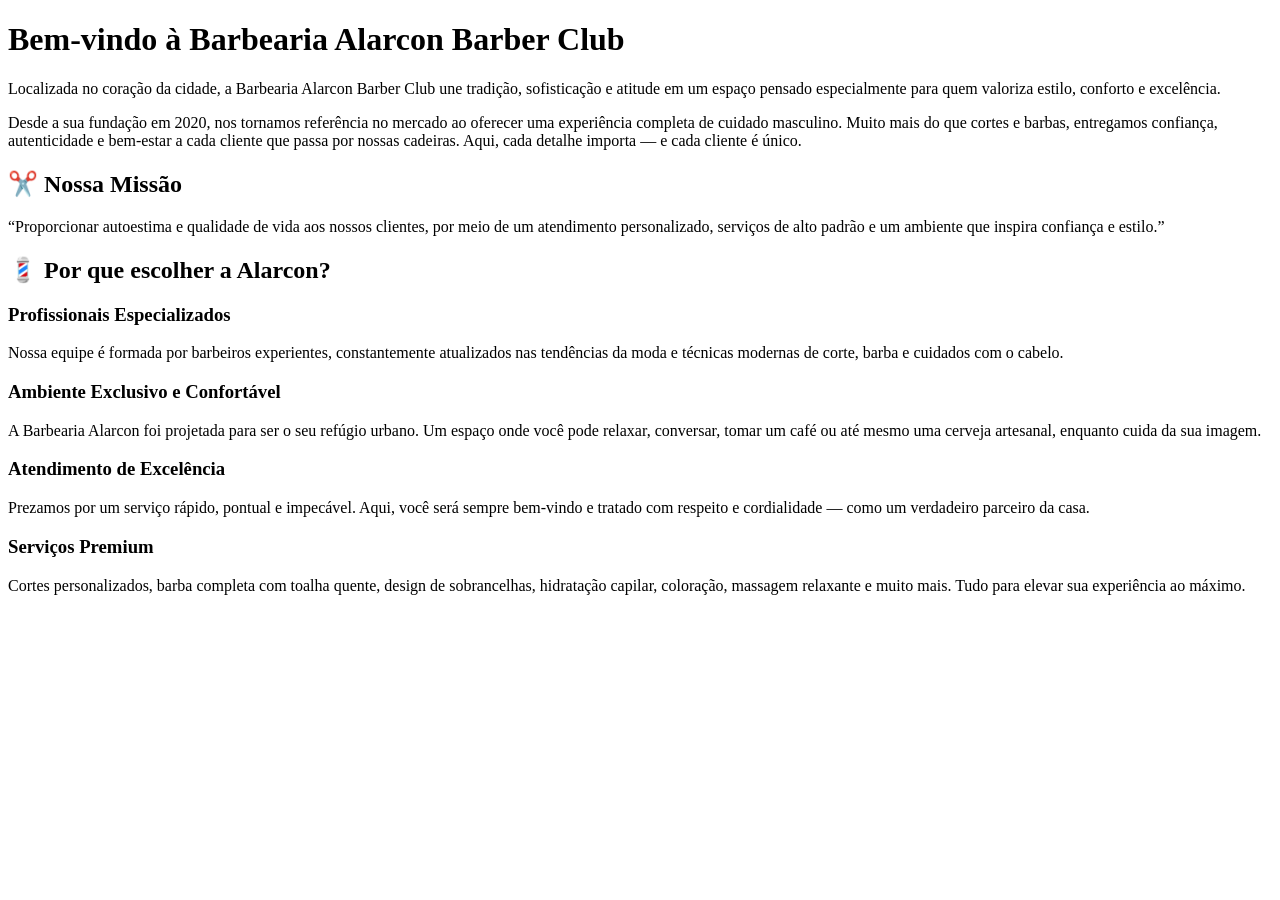
==== barbearia.html @ b2ab6fb7 "nova pasta barbearia" ====
<!DOCTYPE html>
<html lang="pt-br">
  <head>
    <meta charset="UTF-8" />
    <meta name="viewport" content="width=device-width, initial-scale=1.0" />
    <title>barbearia</title>
  </head>
  <body>
    <div>
      <h1>Bem-vindo à Barbearia Alarcon Barber Club</h1>
      <p>
        Localizada no coração da cidade, a Barbearia Alarcon Barber Club une
        tradição, sofisticação e atitude em um espaço pensado especialmente para
        quem valoriza estilo, conforto e excelência.
      </p>
      <p>
        Desde a sua fundação em 2020, nos tornamos referência no mercado ao
        oferecer uma experiência completa de cuidado masculino. Muito mais do
        que cortes e barbas, entregamos confiança, autenticidade e bem-estar a
        cada cliente que passa por nossas cadeiras. Aqui, cada detalhe importa —
        e cada cliente é único.
      </p>
      <h2>✂️ Nossa Missão</h2>
      <p>
        “Proporcionar autoestima e qualidade de vida aos nossos clientes, por
        meio de um atendimento personalizado, serviços de alto padrão e um
        ambiente que inspira confiança e estilo.”
      </p>
      <h2>💈 Por que escolher a Alarcon?</h2>
      <h3>Profissionais Especializados</h3>
      <p>
        Nossa equipe é formada por barbeiros experientes, constantemente
        atualizados nas tendências da moda e técnicas modernas de corte, barba e
        cuidados com o cabelo.
      </p>
      <h3>Ambiente Exclusivo e Confortável</h3>
      <p>
        A Barbearia Alarcon foi projetada para ser o seu refúgio urbano. Um
        espaço onde você pode relaxar, conversar, tomar um café ou até mesmo uma
        cerveja artesanal, enquanto cuida da sua imagem.
      </p>
      <h3>Atendimento de Excelência</h3>
      <p>
        Prezamos por um serviço rápido, pontual e impecável. Aqui, você será
        sempre bem-vindo e tratado com respeito e cordialidade — como um
        verdadeiro parceiro da casa.
      </p>
      <h3>Serviços Premium</h3>
      <p></p>
    </div>
  </body>
  Cortes personalizados, barba completa com toalha quente, design de
  sobrancelhas, hidratação capilar, coloração, massagem relaxante e muito mais.
  Tudo para elevar sua experiência ao máximo.
</html>
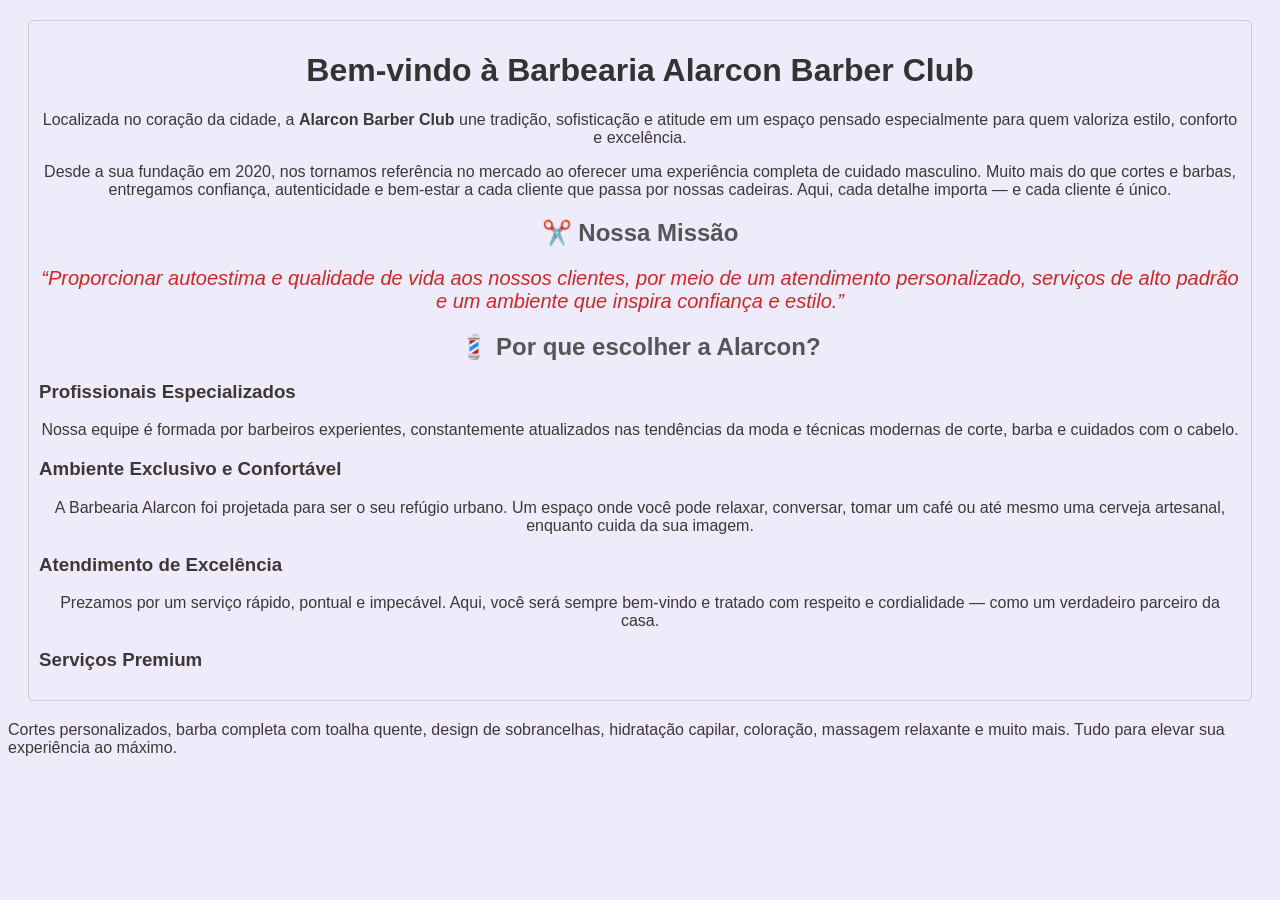
==== commit 98094ca6: "Estudo de estilos em css" ====
--- a/barbearia.html
+++ b/barbearia.html
@@ -3,15 +3,17 @@
   <head>
     <meta charset="UTF-8" />
     <meta name="viewport" content="width=device-width, initial-scale=1.0" />
+    <link rel="stylesheet" href="barber.css" />
     <title>barbearia</title>
   </head>
   <body>
     <div>
       <h1>Bem-vindo à Barbearia Alarcon Barber Club</h1>
       <p>
-        Localizada no coração da cidade, a Barbearia Alarcon Barber Club une
-        tradição, sofisticação e atitude em um espaço pensado especialmente para
-        quem valoriza estilo, conforto e excelência.
+        Localizada no coração da cidade, a
+        <strong> Alarcon Barber Club </strong> une tradição, sofisticação e
+        atitude em um espaço pensado especialmente para quem valoriza estilo,
+        conforto e excelência.
       </p>
       <p>
         Desde a sua fundação em 2020, nos tornamos referência no mercado ao
@@ -21,10 +23,12 @@
         e cada cliente é único.
       </p>
       <h2>✂️ Nossa Missão</h2>
-      <p>
-        “Proporcionar autoestima e qualidade de vida aos nossos clientes, por
-        meio de um atendimento personalizado, serviços de alto padrão e um
-        ambiente que inspira confiança e estilo.”
+      <p style="font-size: 20px; text-align: center">
+        <em>
+          “Proporcionar autoestima e qualidade de vida aos nossos clientes, por
+          meio de um atendimento personalizado, serviços de alto padrão e um
+          ambiente que inspira confiança e estilo.”
+        </em>
       </p>
       <h2>💈 Por que escolher a Alarcon?</h2>
       <h3>Profissionais Especializados</h3>
--- a/barber.css
+++ b/barber.css
@@ -0,0 +1,32 @@
+body {
+  font-family: Arial, sans-serif;
+  background-color: #ccc4f553;
+  color: #3f3636;
+}
+
+p {
+  text-align: center;
+}
+
+h1 {
+  text-align: center;
+  color: #333;
+}
+
+h2 {
+  text-align: center;
+  color: #555;
+}
+
+div {
+  margin: 20px;
+  padding: 10px;
+  border: 1px solid #ccc;
+  border-radius: 5px;
+}
+
+em {
+    font-size: 20px;
+    color: #d02626;
+}
+
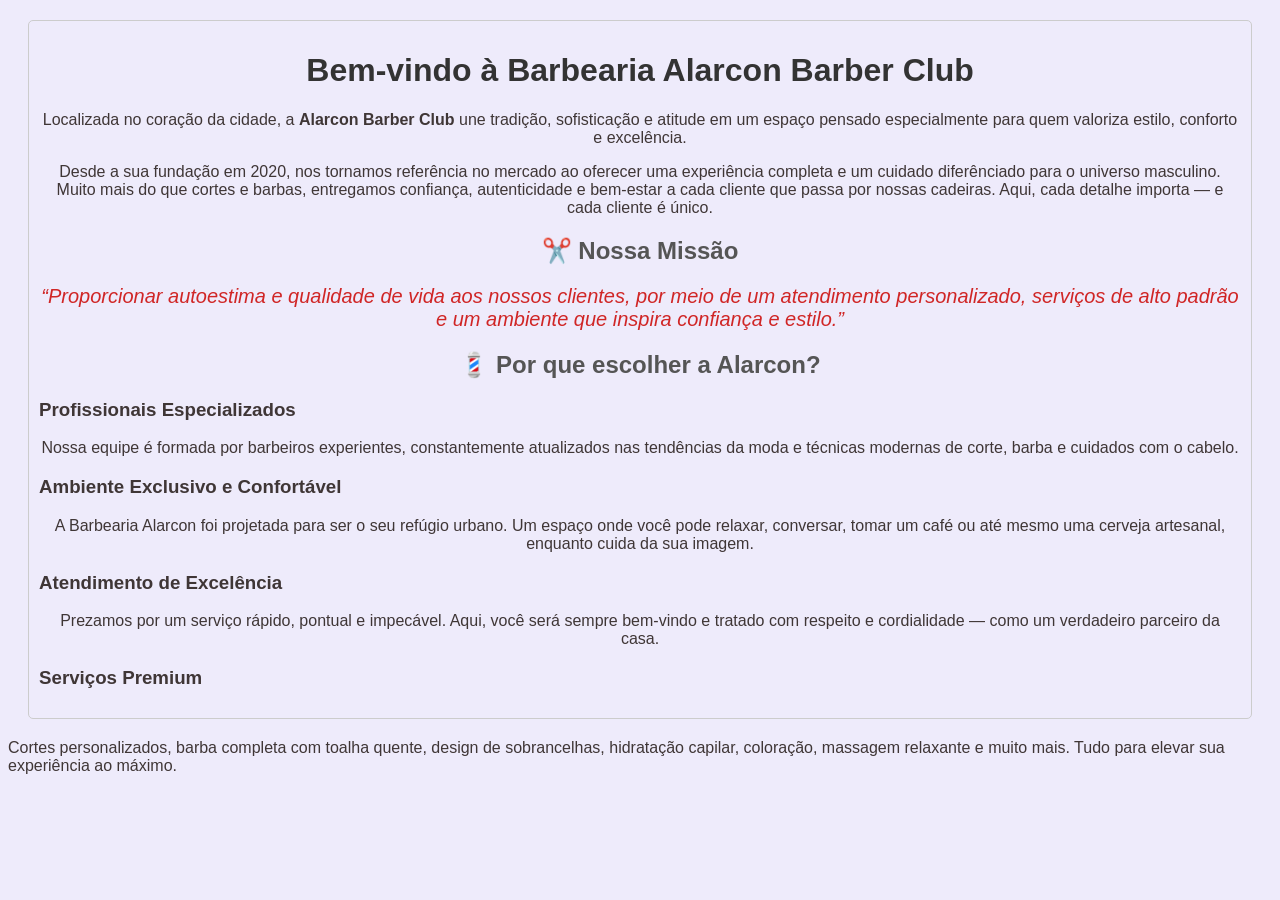
==== commit 280f89d4: "mudanças no html" ====
--- a/barbearia.html
+++ b/barbearia.html
@@ -17,10 +17,10 @@
       </p>
       <p>
         Desde a sua fundação em 2020, nos tornamos referência no mercado ao
-        oferecer uma experiência completa de cuidado masculino. Muito mais do
-        que cortes e barbas, entregamos confiança, autenticidade e bem-estar a
-        cada cliente que passa por nossas cadeiras. Aqui, cada detalhe importa —
-        e cada cliente é único.
+        oferecer uma experiência completa e um cuidado diferênciado para o
+        universo masculino. Muito mais do que cortes e barbas, entregamos
+        confiança, autenticidade e bem-estar a cada cliente que passa por nossas
+        cadeiras. Aqui, cada detalhe importa — e cada cliente é único.
       </p>
       <h2>✂️ Nossa Missão</h2>
       <p style="font-size: 20px; text-align: center">
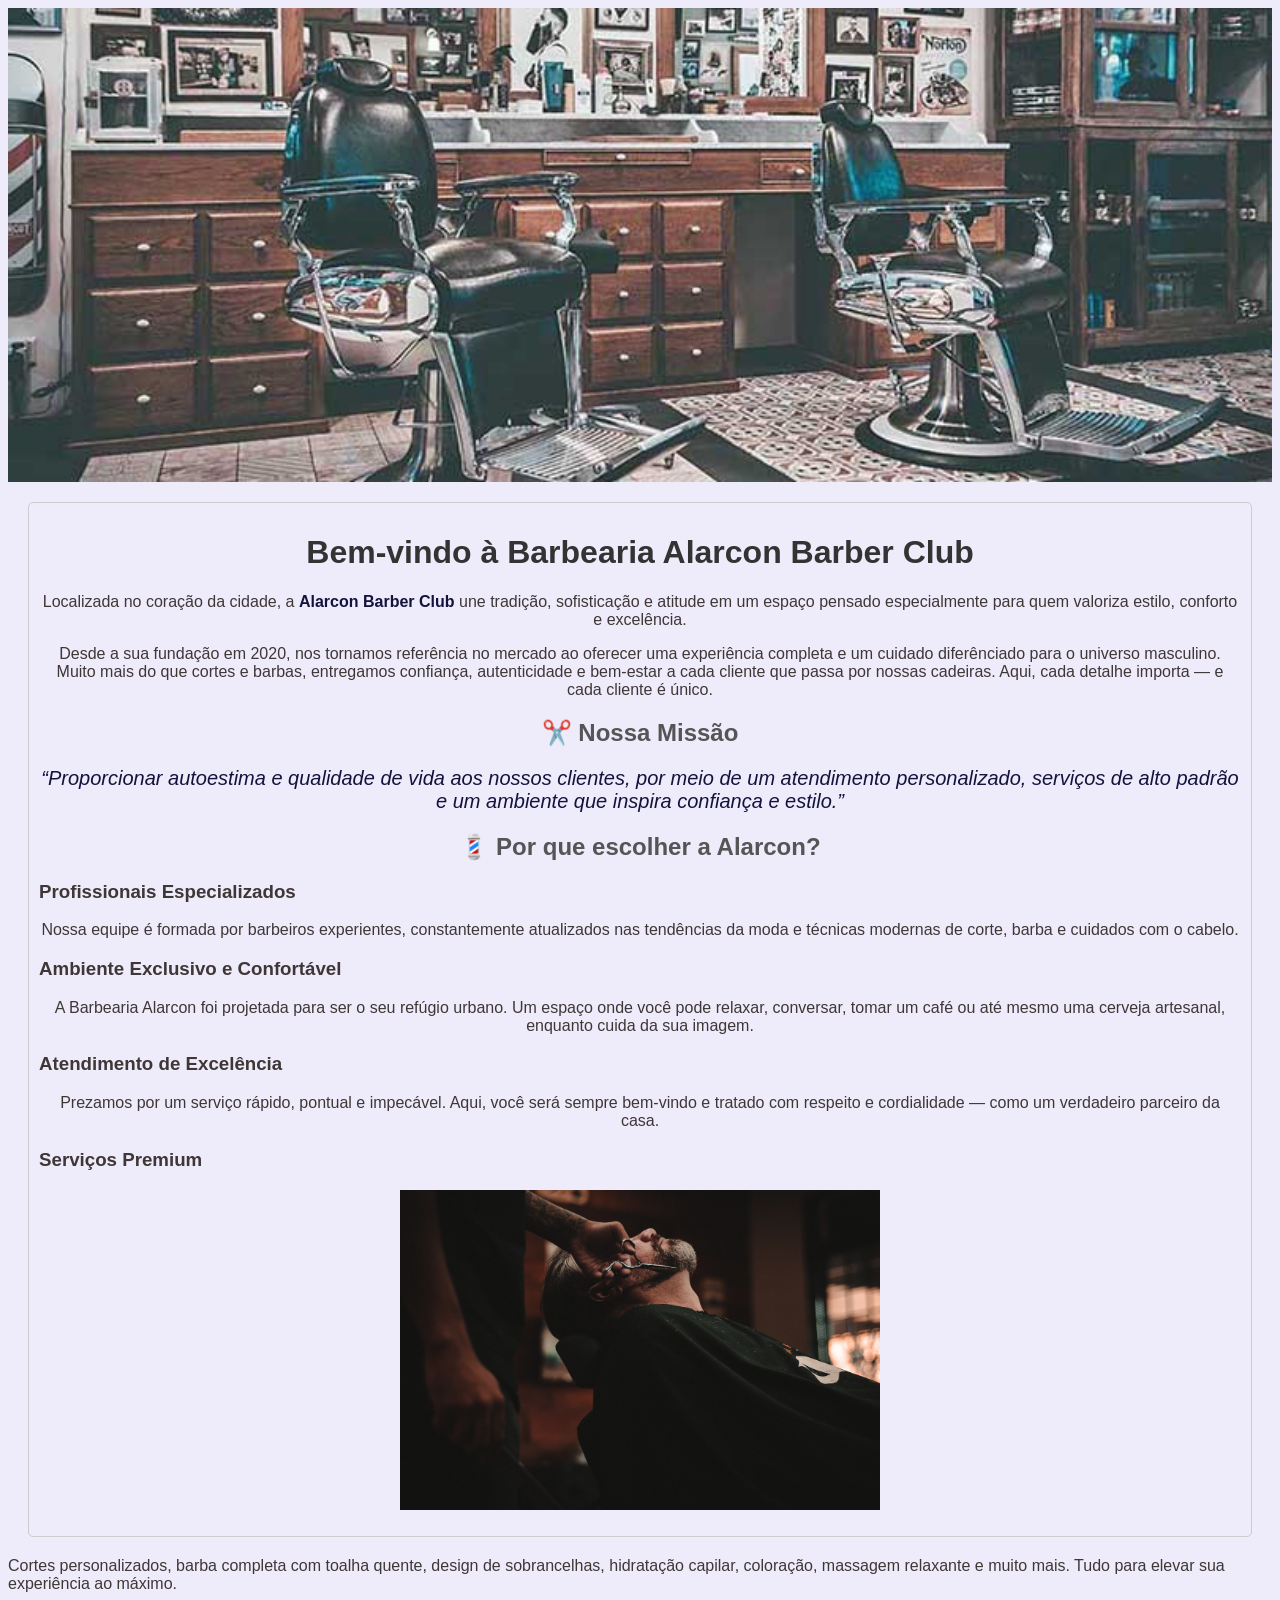
==== commit 12c859bb: "imagens e correções no html" ====
--- a/barbearia.html
+++ b/barbearia.html
@@ -7,6 +7,8 @@
     <title>barbearia</title>
   </head>
   <body>
+    <img class="banner" src="banner.jpg" alt="Banner da Barbearia Alarcon Barber Club" />
+    <header>
     <div>
       <h1>Bem-vindo à Barbearia Alarcon Barber Club</h1>
       <p>
@@ -23,7 +25,7 @@
         cadeiras. Aqui, cada detalhe importa — e cada cliente é único.
       </p>
       <h2>✂️ Nossa Missão</h2>
-      <p style="font-size: 20px; text-align: center">
+      <p id="Missão">
         <em>
           “Proporcionar autoestima e qualidade de vida aos nossos clientes, por
           meio de um atendimento personalizado, serviços de alto padrão e um
@@ -50,6 +52,7 @@
         verdadeiro parceiro da casa.
       </p>
       <h3>Serviços Premium</h3>
+      <img src="beneficios.jpg" alt="">
       <p></p>
     </div>
   </body>
--- a/barber.css
+++ b/barber.css
@@ -5,7 +5,7 @@
 }
 
 p {
-  text-align: center;
+  text-align: center;       
 }
 
 h1 {
@@ -26,7 +26,27 @@
 }
 
 em {
-    font-size: 20px;
-    color: #d02626;
+  font-size: 20px;
+  color: #13133d;
 }
 
+img {
+  display: block;
+  margin: 0 auto;
+  width: 40%;
+  height: auto;
+}
+
+strong {
+  color: #13133d;
+}
+
+#missão {
+  font-size: 30px;
+  text-align: center;
+}
+
+.banner {
+  width: 100%;
+  height: auto;
+}
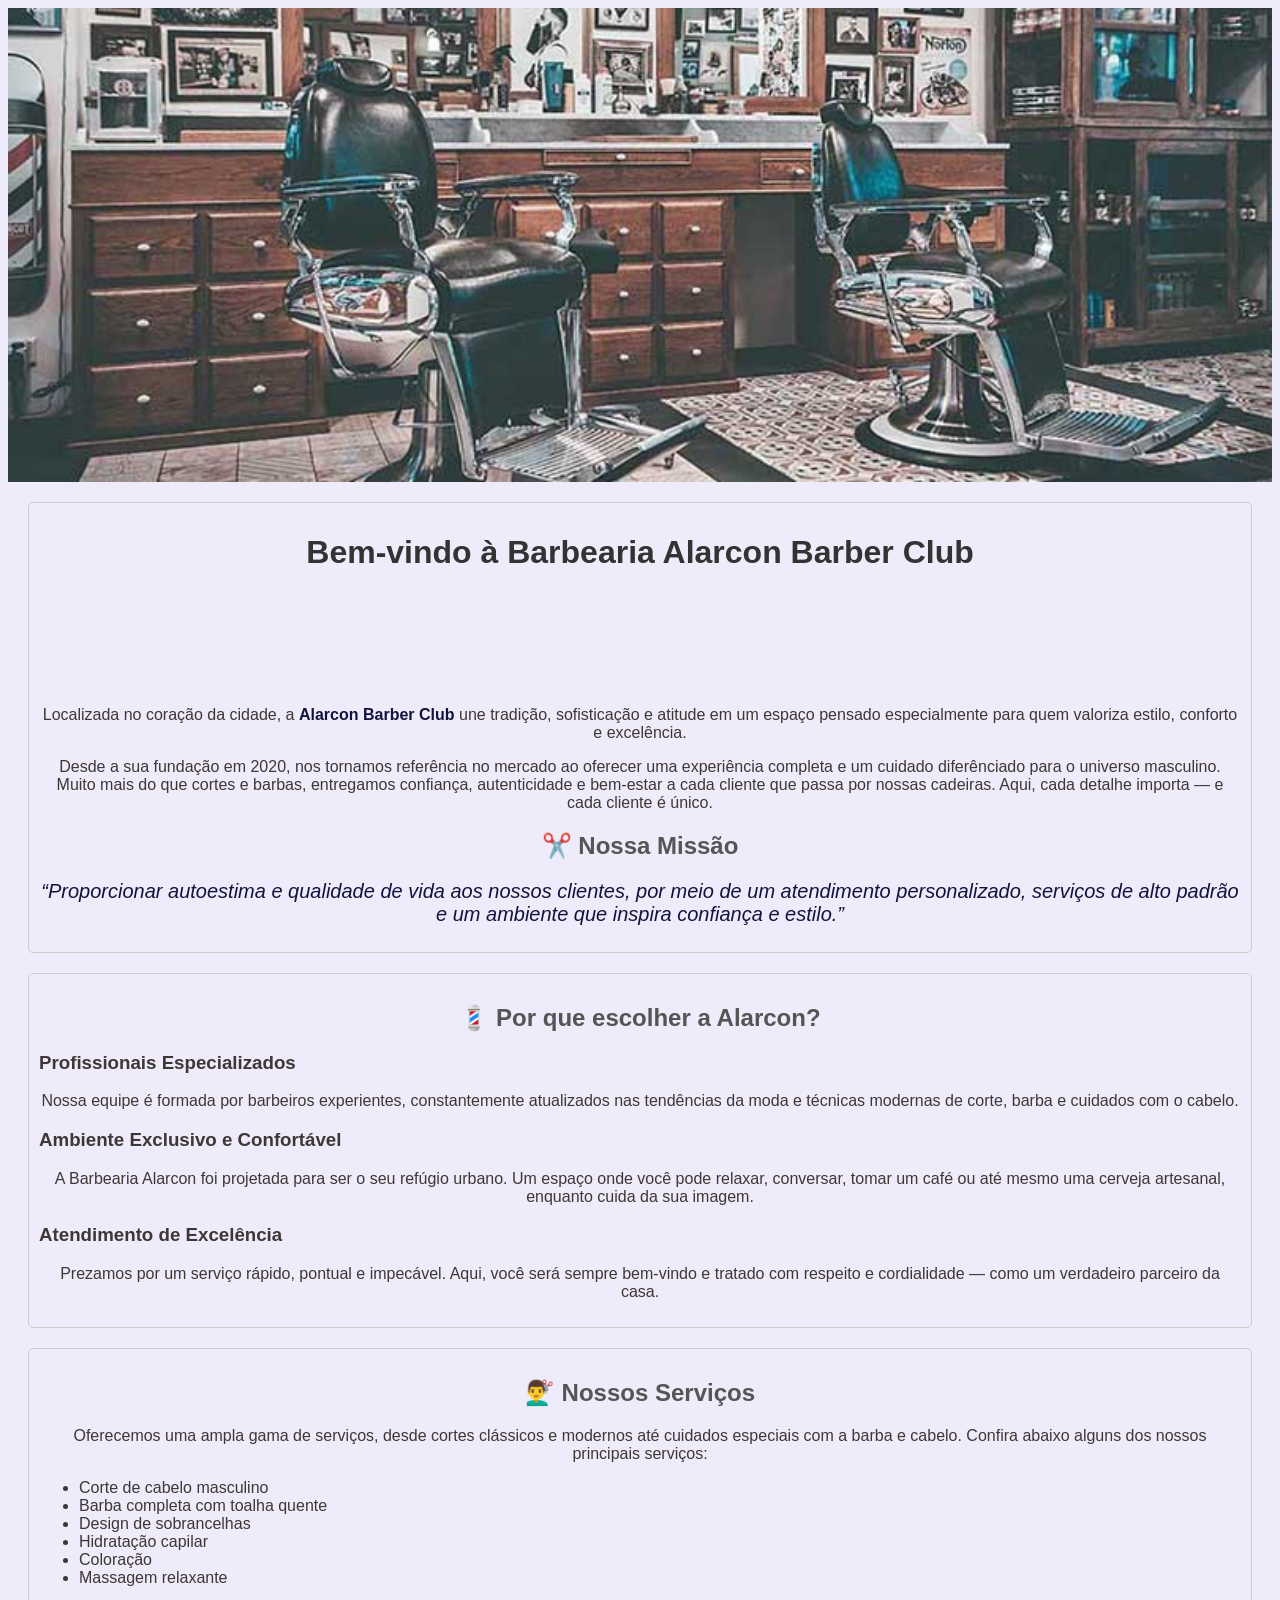
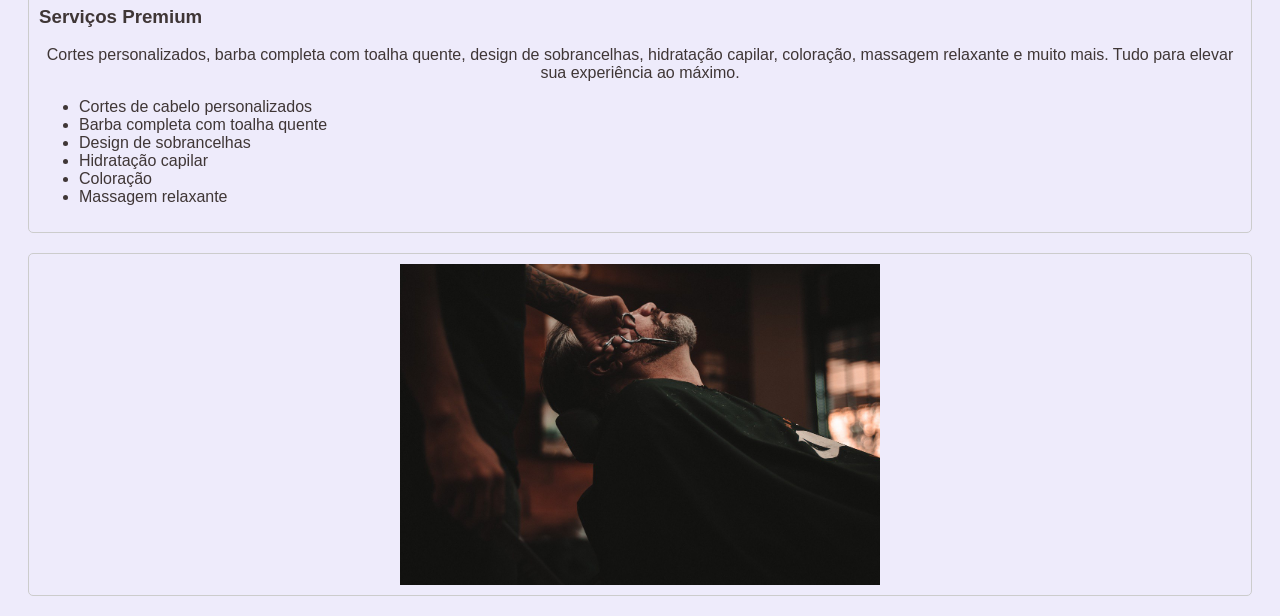
==== commit 90576739: "atualizançoes de html e css" ====
--- a/barbearia.html
+++ b/barbearia.html
@@ -1,62 +1,93 @@
 <!DOCTYPE html>
 <html lang="pt-br">
-  <head>
+
+<head>
     <meta charset="UTF-8" />
     <meta name="viewport" content="width=device-width, initial-scale=1.0" />
     <link rel="stylesheet" href="barber.css" />
     <title>barbearia</title>
-  </head>
-  <body>
+</head>
+
+<body>
     <img class="banner" src="banner.jpg" alt="Banner da Barbearia Alarcon Barber Club" />
     <header>
-    <div>
-      <h1>Bem-vindo à Barbearia Alarcon Barber Club</h1>
-      <p>
-        Localizada no coração da cidade, a
-        <strong> Alarcon Barber Club </strong> une tradição, sofisticação e
-        atitude em um espaço pensado especialmente para quem valoriza estilo,
-        conforto e excelência.
-      </p>
-      <p>
-        Desde a sua fundação em 2020, nos tornamos referência no mercado ao
-        oferecer uma experiência completa e um cuidado diferênciado para o
-        universo masculino. Muito mais do que cortes e barbas, entregamos
-        confiança, autenticidade e bem-estar a cada cliente que passa por nossas
-        cadeiras. Aqui, cada detalhe importa — e cada cliente é único.
-      </p>
-      <h2>✂️ Nossa Missão</h2>
-      <p id="Missão">
-        <em>
-          “Proporcionar autoestima e qualidade de vida aos nossos clientes, por
-          meio de um atendimento personalizado, serviços de alto padrão e um
-          ambiente que inspira confiança e estilo.”
-        </em>
-      </p>
-      <h2>💈 Por que escolher a Alarcon?</h2>
-      <h3>Profissionais Especializados</h3>
-      <p>
-        Nossa equipe é formada por barbeiros experientes, constantemente
-        atualizados nas tendências da moda e técnicas modernas de corte, barba e
-        cuidados com o cabelo.
-      </p>
-      <h3>Ambiente Exclusivo e Confortável</h3>
-      <p>
-        A Barbearia Alarcon foi projetada para ser o seu refúgio urbano. Um
-        espaço onde você pode relaxar, conversar, tomar um café ou até mesmo uma
-        cerveja artesanal, enquanto cuida da sua imagem.
-      </p>
-      <h3>Atendimento de Excelência</h3>
-      <p>
-        Prezamos por um serviço rápido, pontual e impecável. Aqui, você será
-        sempre bem-vindo e tratado com respeito e cordialidade — como um
-        verdadeiro parceiro da casa.
-      </p>
-      <h3>Serviços Premium</h3>
-      <img src="beneficios.jpg" alt="">
-      <p></p>
-    </div>
-  </body>
-  Cortes personalizados, barba completa com toalha quente, design de
-  sobrancelhas, hidratação capilar, coloração, massagem relaxante e muito mais.
-  Tudo para elevar sua experiência ao máximo.
-</html>
+        <div principal>
+            <h1>Bem-vindo à Barbearia Alarcon Barber Club</h1>
+            <p>
+                Localizada no coração da cidade, a
+                <strong> Alarcon Barber Club </strong> une tradição, sofisticação e
+                atitude em um espaço pensado especialmente para quem valoriza estilo,
+                conforto e excelência.
+            </p>
+            <p>
+                Desde a sua fundação em 2020, nos tornamos referência no mercado ao
+                oferecer uma experiência completa e um cuidado diferênciado para o
+                universo masculino. Muito mais do que cortes e barbas, entregamos
+                confiança, autenticidade e bem-estar a cada cliente que passa por nossas
+                cadeiras. Aqui, cada detalhe importa — e cada cliente é único.
+            </p>
+            <h2>✂️ Nossa Missão</h2>
+            <p id="Missão">
+                <em>
+                    “Proporcionar autoestima e qualidade de vida aos nossos clientes, por
+                    meio de um atendimento personalizado, serviços de alto padrão e um
+                    ambiente que inspira confiança e estilo.”
+                </em>
+            </p>
+        </div>
+        <div class="beneficios">
+            <h2>💈 Por que escolher a Alarcon?</h2>
+            <h3>Profissionais Especializados</h3>
+            <p>
+                Nossa equipe é formada por barbeiros experientes, constantemente
+                atualizados nas tendências da moda e técnicas modernas de corte, barba e
+                cuidados com o cabelo.
+            </p>
+            <h3>Ambiente Exclusivo e Confortável</h3>
+            <p>
+                A Barbearia Alarcon foi projetada para ser o seu refúgio urbano. Um
+                espaço onde você pode relaxar, conversar, tomar um café ou até mesmo uma
+                cerveja artesanal, enquanto cuida da sua imagem.
+            </p>
+            <h3>Atendimento de Excelência</h3>
+            <p>
+                Prezamos por um serviço rápido, pontual e impecável. Aqui, você será
+                sempre bem-vindo e tratado com respeito e cordialidade — como um
+                verdadeiro parceiro da casa.
+            </p>
+        </div>
+        <div class="servicos">
+            <h2>💇‍♂️ Nossos Serviços</h2>
+            <p>
+                Oferecemos uma ampla gama de serviços, desde cortes clássicos e modernos
+                até cuidados especiais com a barba e cabelo. Confira abaixo alguns dos
+                nossos principais serviços:
+            </p>
+            <ul>
+                <li>Corte de cabelo masculino</li>
+                <li>Barba completa com toalha quente</li>
+                <li>Design de sobrancelhas</li>
+                <li>Hidratação capilar</li>
+                <li>Coloração</li>
+                <li>Massagem relaxante</li>
+            </ul>
+        <h3>Serviços Premium</h3>
+        <p>
+            Cortes personalizados, barba completa com toalha quente, design de
+            sobrancelhas, hidratação capilar, coloração, massagem relaxante e muito mais.
+            Tudo para elevar sua experiência ao máximo.
+        </p>
+            <ul>
+                <li>Cortes de cabelo personalizados</li>
+                <li>Barba completa com toalha quente</li>
+                <li>Design de sobrancelhas</li>
+                <li>Hidratação capilar</li>
+                <li>Coloração</li>
+                <li>Massagem relaxante</li>
+            </ul>
+        </div>
+</body>
+
+<div><img src="beneficios.jpg" alt=""></div>
+
+</html>
--- a/barber.css
+++ b/barber.css
@@ -11,6 +11,7 @@
 h1 {
   text-align: center;
   color: #333;
+  height: 150px;
 }
 
 h2 {
@@ -50,3 +51,9 @@
   width: 100%;
   height: auto;
 }
+
+.principal {
+    background: rgb(77, 77, 79);
+    padding: 150px;     
+
+}
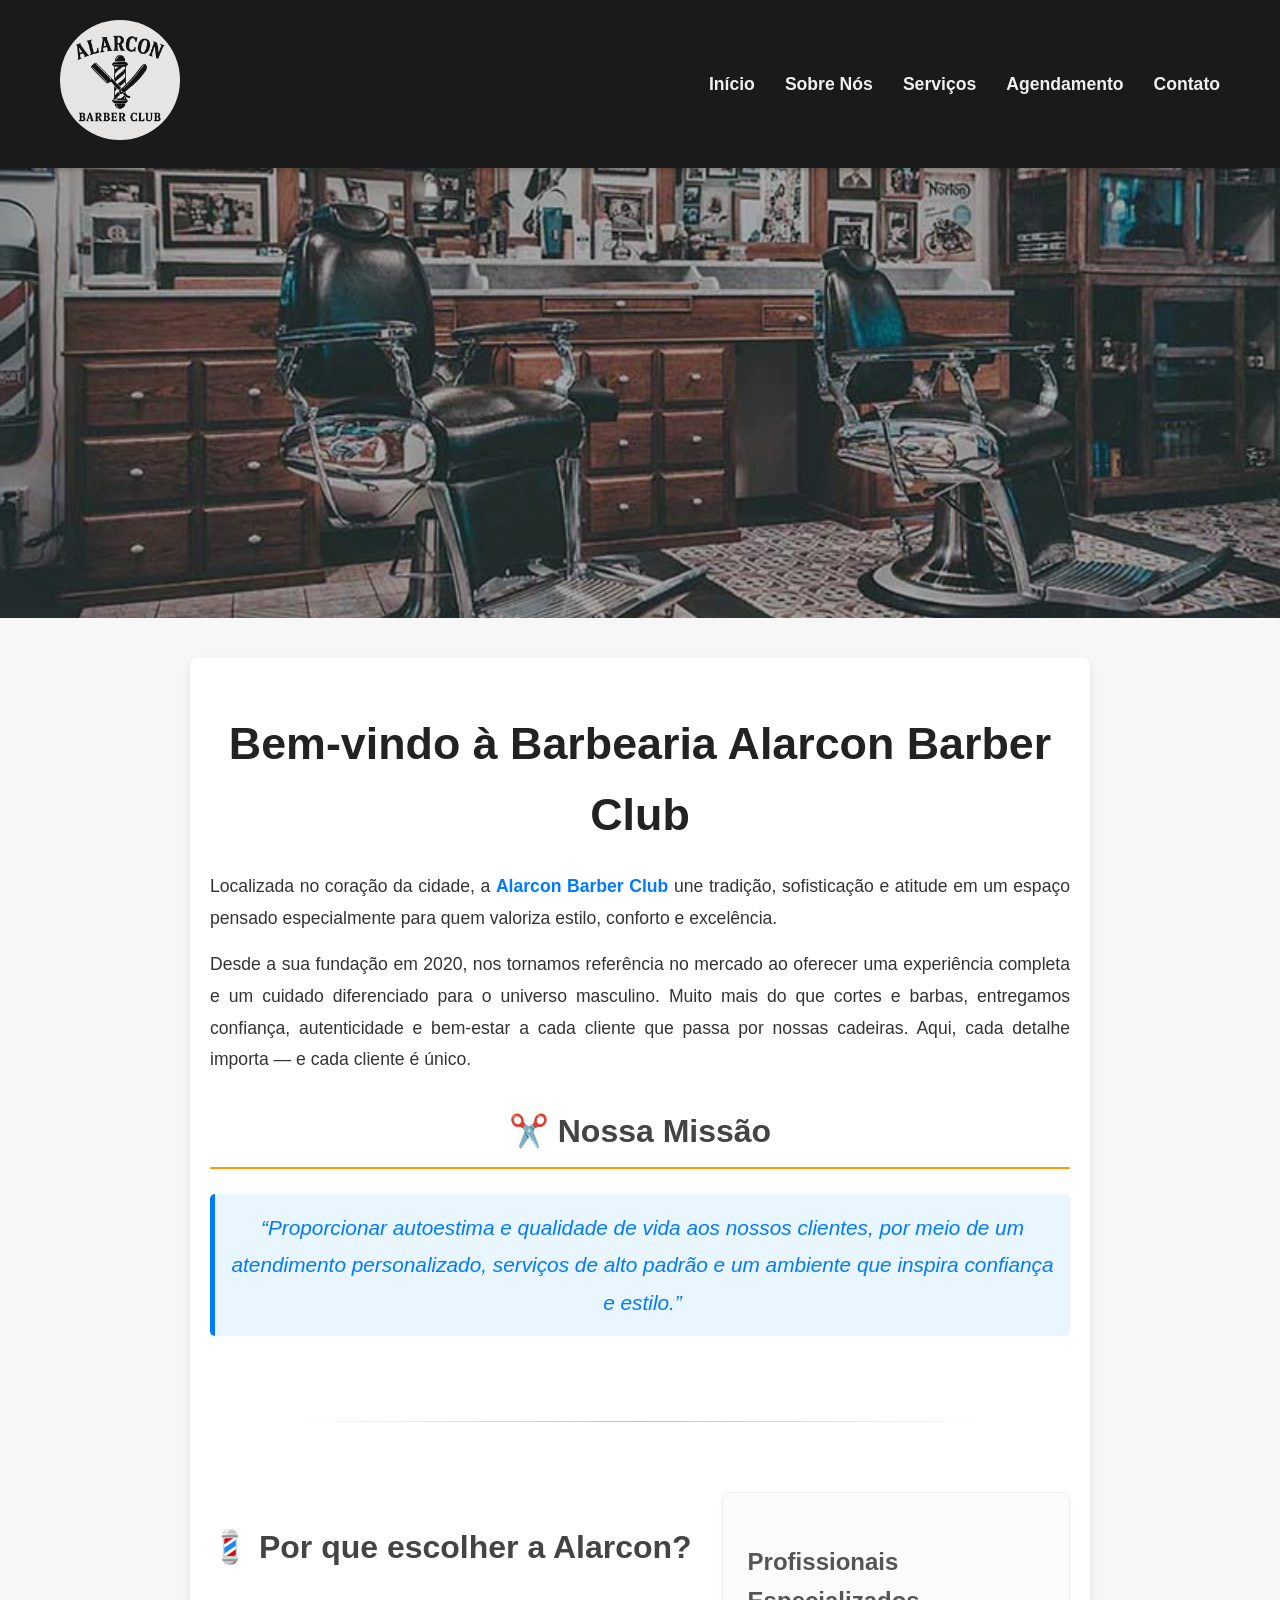
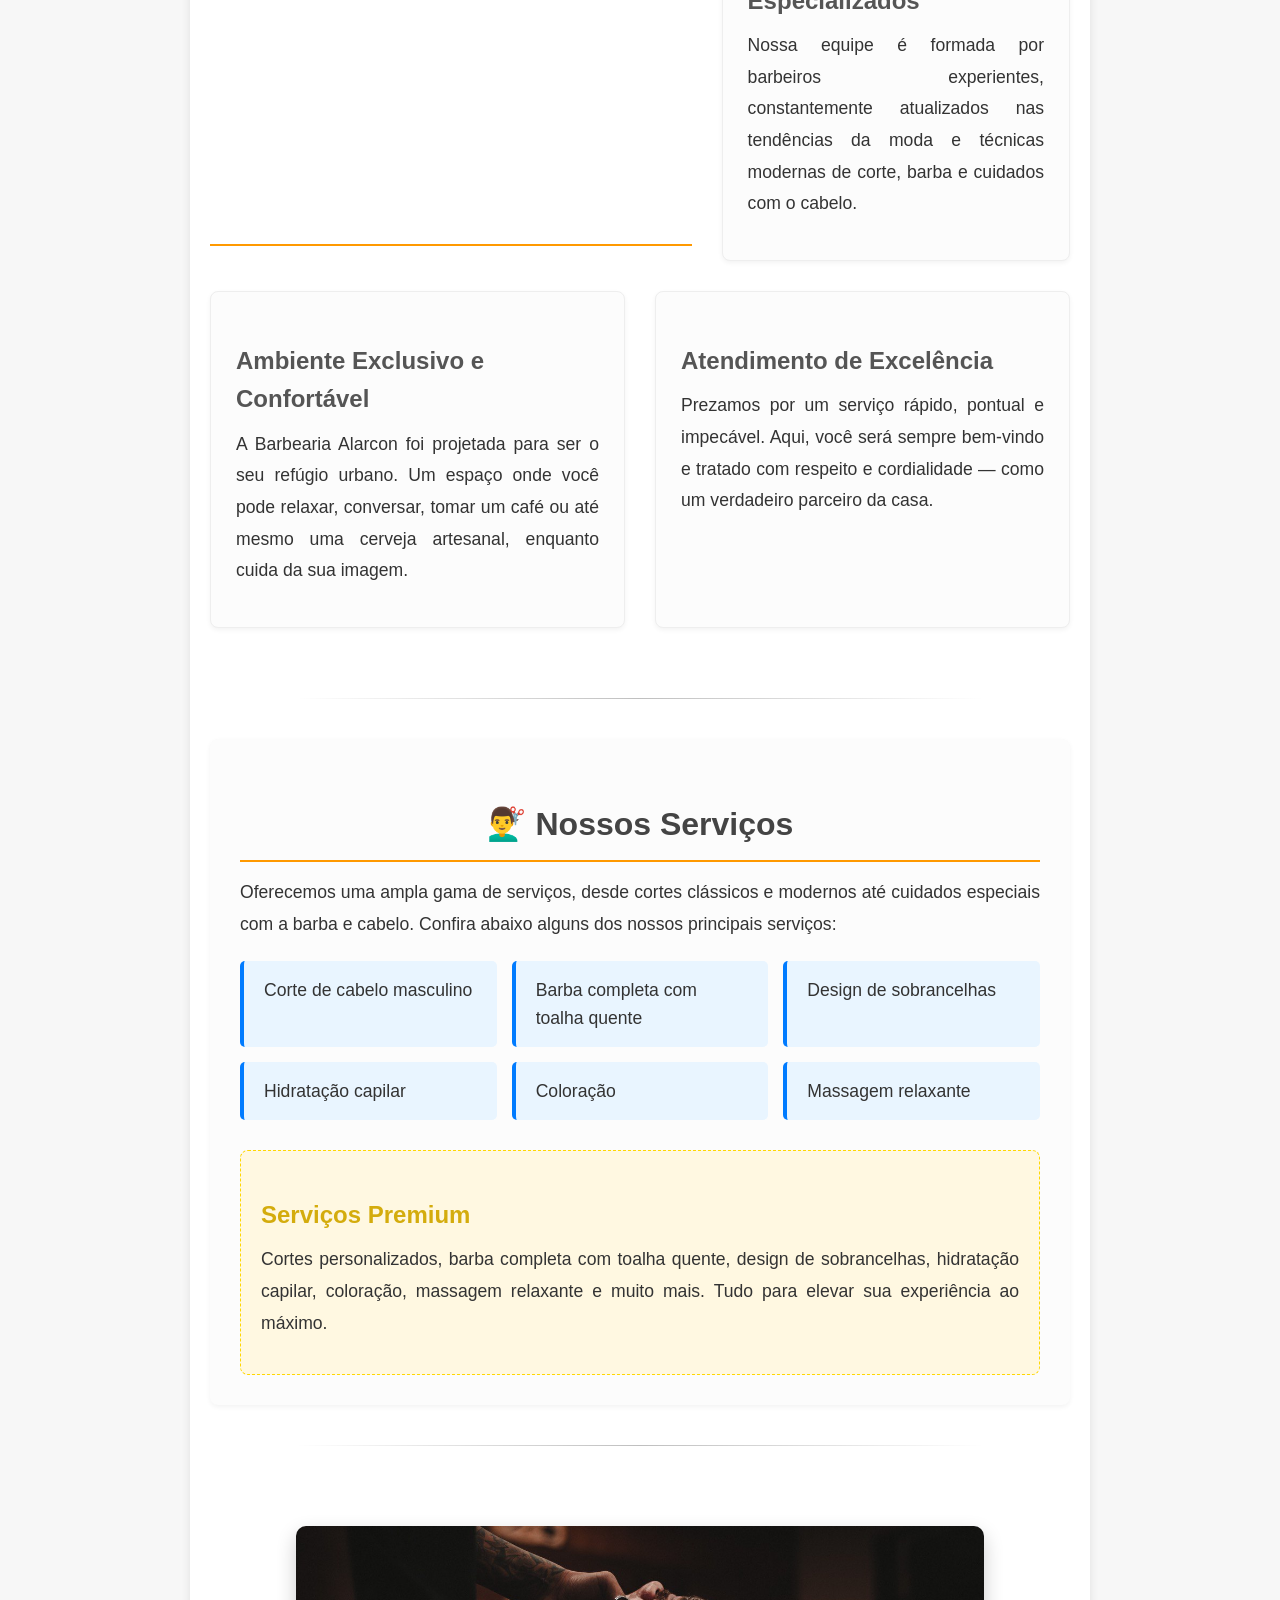
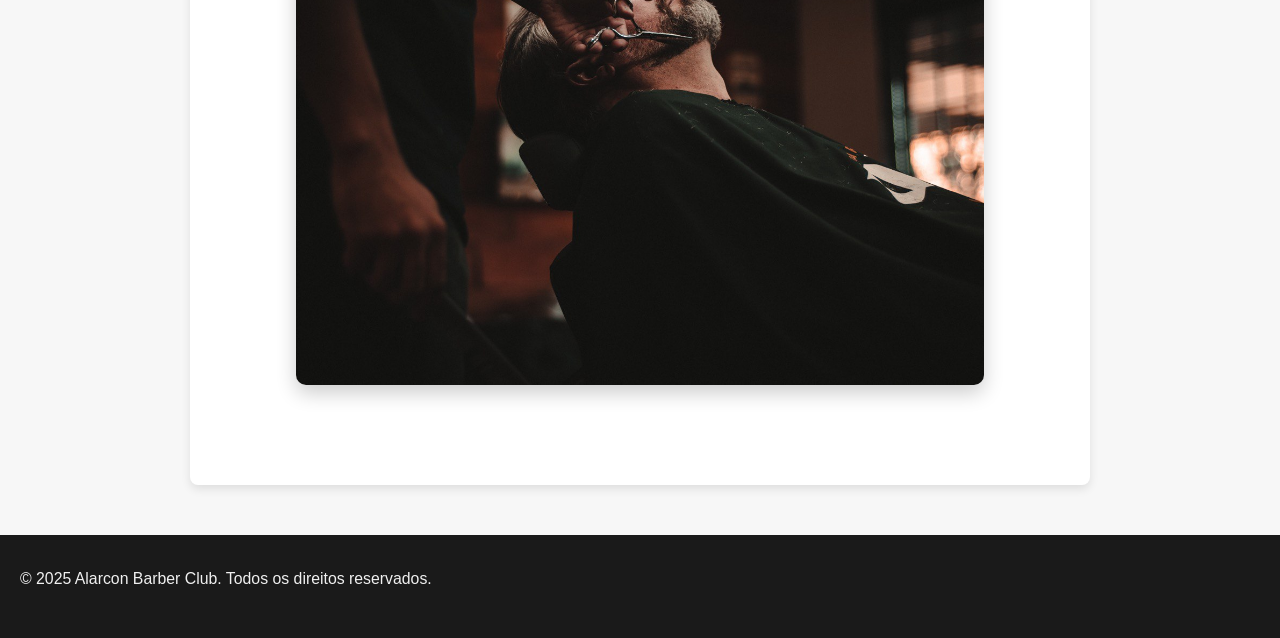
==== commit e5dfe6ac: "modificação completa do site" ====
--- a/barbearia.html
+++ b/barbearia.html
@@ -1,93 +1,134 @@
 <!DOCTYPE html>
 <html lang="pt-br">
-
-<head>
+  <head>
     <meta charset="UTF-8" />
     <meta name="viewport" content="width=device-width, initial-scale=1.0" />
-    <link rel="stylesheet" href="barber.css" />
-    <title>barbearia</title>
-</head>
+    <link rel="stylesheet" href="css/barber.css" />
+    <title>Alarcon Barber Club - Sua Barbearia de Confiança</title>
+  </head>
 
-<body>
-    <img class="banner" src="banner.jpg" alt="Banner da Barbearia Alarcon Barber Club" />
+  <body>
     <header>
-        <div principal>
-            <h1>Bem-vindo à Barbearia Alarcon Barber Club</h1>
-            <p>
-                Localizada no coração da cidade, a
-                <strong> Alarcon Barber Club </strong> une tradição, sofisticação e
-                atitude em um espaço pensado especialmente para quem valoriza estilo,
-                conforto e excelência.
-            </p>
-            <p>
-                Desde a sua fundação em 2020, nos tornamos referência no mercado ao
-                oferecer uma experiência completa e um cuidado diferênciado para o
-                universo masculino. Muito mais do que cortes e barbas, entregamos
-                confiança, autenticidade e bem-estar a cada cliente que passa por nossas
-                cadeiras. Aqui, cada detalhe importa — e cada cliente é único.
-            </p>
-            <h2>✂️ Nossa Missão</h2>
-            <p id="Missão">
-                <em>
-                    “Proporcionar autoestima e qualidade de vida aos nossos clientes, por
-                    meio de um atendimento personalizado, serviços de alto padrão e um
-                    ambiente que inspira confiança e estilo.”
-                </em>
-            </p>
+      <nav class="menu-navegacao">
+        <div class="logo-container">
+          <img
+            src="imagens/logo.jpg"
+            alt="Logotipo da Barbearia Alarcon Barber Club - Tesoura e Navalha"
+          />
         </div>
-        <div class="beneficios">
-            <h2>💈 Por que escolher a Alarcon?</h2>
-            <h3>Profissionais Especializados</h3>
-            <p>
-                Nossa equipe é formada por barbeiros experientes, constantemente
-                atualizados nas tendências da moda e técnicas modernas de corte, barba e
-                cuidados com o cabelo.
-            </p>
-            <h3>Ambiente Exclusivo e Confortável</h3>
-            <p>
-                A Barbearia Alarcon foi projetada para ser o seu refúgio urbano. Um
-                espaço onde você pode relaxar, conversar, tomar um café ou até mesmo uma
-                cerveja artesanal, enquanto cuida da sua imagem.
-            </p>
-            <h3>Atendimento de Excelência</h3>
-            <p>
-                Prezamos por um serviço rápido, pontual e impecável. Aqui, você será
-                sempre bem-vindo e tratado com respeito e cordialidade — como um
-                verdadeiro parceiro da casa.
-            </p>
+        <ul class="menu-links">
+          <li><a href="#inicio">Início</a></li>
+          <li><a href="#sobre-nos">Sobre Nós</a></li>
+          <li><a href="#servicos">Serviços</a></li>
+          <li><a href="#agendamento">Agendamento</a></li>
+          <li><a href="#contato">Contato</a></li>
+        </ul>
+      </nav>
+    </header>
+
+    <img
+      class="banner-principal"
+      src="imagens/banner.jpg"
+      alt="Interior elegante da Barbearia Alarcon Barber Club"
+    />
+
+    <main class="conteudo-principal">
+      <section id="inicio" class="secao-introducao">
+        <h1>Bem-vindo à Barbearia Alarcon Barber Club</h1>
+        <p>
+          Localizada no coração da cidade, a
+          <strong>Alarcon Barber Club</strong> une tradição, sofisticação e
+          atitude em um espaço pensado especialmente para quem valoriza estilo,
+          conforto e excelência.
+        </p>
+        <p>
+          Desde a sua fundação em 2020, nos tornamos referência no mercado ao
+          oferecer uma experiência completa e um cuidado diferenciado para o
+          universo masculino. Muito mais do que cortes e barbas, entregamos
+          confiança, autenticidade e bem-estar a cada cliente que passa por
+          nossas cadeiras. Aqui, cada detalhe importa — e cada cliente é único.
+        </p>
+        <h2>✂️ Nossa Missão</h2>
+        <p id="missao" class="texto-missao">
+          <em>
+            “Proporcionar autoestima e qualidade de vida aos nossos clientes,
+            por meio de um atendimento personalizado, serviços de alto padrão e
+            um ambiente que inspira confiança e estilo.”
+          </em>
+        </p>
+      </section>
+
+      <hr class="separador" />
+
+      <section id="sobre-nos" class="secao-porque-escolher">
+        <h2>💈 Por que escolher a Alarcon?</h2>
+        <div class="item-beneficio">
+          <h3>Profissionais Especializados</h3>
+          <p>
+            Nossa equipe é formada por barbeiros experientes, constantemente
+            atualizados nas tendências da moda e técnicas modernas de corte,
+            barba e cuidados com o cabelo.
+          </p>
         </div>
-        <div class="servicos">
-            <h2>💇‍♂️ Nossos Serviços</h2>
-            <p>
-                Oferecemos uma ampla gama de serviços, desde cortes clássicos e modernos
-                até cuidados especiais com a barba e cabelo. Confira abaixo alguns dos
-                nossos principais serviços:
-            </p>
-            <ul>
-                <li>Corte de cabelo masculino</li>
-                <li>Barba completa com toalha quente</li>
-                <li>Design de sobrancelhas</li>
-                <li>Hidratação capilar</li>
-                <li>Coloração</li>
-                <li>Massagem relaxante</li>
-            </ul>
-        <h3>Serviços Premium</h3>
+        <div class="item-beneficio">
+          <h3>Ambiente Exclusivo e Confortável</h3>
+          <p>
+            A Barbearia Alarcon foi projetada para ser o seu refúgio urbano. Um
+            espaço onde você pode relaxar, conversar, tomar um café ou até mesmo
+            uma cerveja artesanal, enquanto cuida da sua imagem.
+          </p>
+        </div>
+        <div class="item-beneficio">
+          <h3>Atendimento de Excelência</h3>
+          <p>
+            Prezamos por um serviço rápido, pontual e impecável. Aqui, você será
+            sempre bem-vindo e tratado com respeito e cordialidade — como um
+            verdadeiro parceiro da casa.
+          </p>
+        </div>
+      </section>
+
+      <hr class="separador" />
+
+      <section id="servicos" class="secao-servicos">
+        <h2>💇‍♂️ Nossos Serviços</h2>
         <p>
+          Oferecemos uma ampla gama de serviços, desde cortes clássicos e
+          modernos até cuidados especiais com a barba e cabelo. Confira abaixo
+          alguns dos nossos principais serviços:
+        </p>
+        <ul class="lista-servicos">
+          <li class="item-servico">Corte de cabelo masculino</li>
+          <li class="item-servico">Barba completa com toalha quente</li>
+          <li class="item-servico">Design de sobrancelhas</li>
+          <li class="item-servico">Hidratação capilar</li>
+          <li class="item-servico">Coloração</li>
+          <li class="item-servico">Massagem relaxante</li>
+        </ul>
+
+        <div class="servicos-premium">
+          <h3>Serviços Premium</h3>
+          <p>
             Cortes personalizados, barba completa com toalha quente, design de
-            sobrancelhas, hidratação capilar, coloração, massagem relaxante e muito mais.
-            Tudo para elevar sua experiência ao máximo.
-        </p>
-            <ul>
-                <li>Cortes de cabelo personalizados</li>
-                <li>Barba completa com toalha quente</li>
-                <li>Design de sobrancelhas</li>
-                <li>Hidratação capilar</li>
-                <li>Coloração</li>
-                <li>Massagem relaxante</li>
-            </ul>
+            sobrancelhas, hidratação capilar, coloração, massagem relaxante e
+            muito mais. Tudo para elevar sua experiência ao máximo.
+          </p>
         </div>
-</body>
+      </section>
 
-<div><img src="beneficios.jpg" alt=""></div>
+      <hr class="separador" />
 
-</html>+      <section class="secao-galeria">
+        <img
+          class="imagem-decorativa"
+          src="imagens/beneficios.jpg"
+          alt="Homem sendo atendido em uma barbearia moderna"
+        />
+      </section>
+    </main>
+
+    <footer class="rodape">
+      <p>&copy; 2025 Alarcon Barber Club. Todos os direitos reservados.</p>
+    </footer>
+  </body>
+</html>
--- a/css/barber.css
+++ b/css/barber.css
@@ -0,0 +1,388 @@
+/* ----------------------------------------------------------- */
+/* 1. RESET BÁSICO E ESTILOS GLOBAIS                          */
+/* ----------------------------------------------------------- */
+* {
+  /* Reseta margens e preenchimentos padrão do navegador */
+  margin: 0;
+  padding: 0;
+  box-sizing: border-box; /* Garante que padding e border sejam incluídos na largura/altura do elemento */
+}
+
+body {
+  font-family: "Arial", sans-serif; /* Consistência na fonte */
+  background-color: #f7f7f7; /* Cor de fundo mais clara e neutra */
+  color: #333; /* Cor de texto padrão mais escura para melhor legibilidade */
+  line-height: 1.6; /* Melhora a leitura dos parágrafos */
+  font-size: 16px; /* Tamanho base da fonte */
+}
+
+/* ----------------------------------------------------------- */
+/* 2. CABEÇALHO E NAVEGAÇÃO                                   */
+/* ----------------------------------------------------------- */
+header {
+  background-color: #1a1a1a; /* Fundo escuro para o cabeçalho, comum em barbearias */
+  padding: 20px 0; /* Mais padding em cima/baixo */
+  box-shadow: 0 2px 5px rgba(0, 0, 0, 0.2); /* Sombra suave para destacar o cabeçalho */
+  position: sticky; /* Fixa o cabeçalho no topo ao rolar */
+  top: 0;
+  z-index: 1000; /* Garante que o cabeçalho fique acima de outros elementos */
+}
+
+.menu-navegacao {
+  /* Usando a nova classe do HTML */
+  display: flex; /* Flexbox para alinhar logo e menu */
+  justify-content: space-between; /* Espaça logo e menu nas pontas */
+  align-items: center; /* Alinha verticalmente no centro */
+  max-width: 1200px; /* Largura máxima para o conteúdo do menu */
+  margin: 0 auto; /* Centraliza o menu na página */
+  padding: 0 20px; /* Padding nas laterais para telas menores */
+}
+
+.logo-container img {
+  /* Usando a nova classe para o contêiner da logo */
+  width: 120px; /* Tamanho da logo ajustado para ser visível, mas não dominante */
+  height: auto;
+  border-radius: 50%; /* Se a logo for circular ou para arredondar */
+  /* Remove 'display: block' e 'margin: 0 auto' pois o flexbox já cuida do alinhamento */
+}
+
+.menu-links {
+  /* Usando a nova classe do HTML para a UL */
+  list-style: none; /* Remove bolinhas da lista */
+  display: flex; /* Flexbox para alinhar os itens do menu horizontalmente */
+  gap: 30px; /* Espaço entre os itens do menu */
+}
+
+.menu-links li a {
+  /* Estilos para os links do menu */
+  text-decoration: none; /* Remove sublinhado */
+  color: #f0f0f0; /* Cor clara para o texto do menu */
+  font-size: 1.1em; /* Tamanho da fonte ligeiramente maior */
+  font-weight: bold; /* Deixa o texto do menu em negrito */
+  padding: 5px 0; /* Padding para a área de clique */
+  transition: color 0.3s ease; /* Suaviza a transição de cor no hover */
+}
+
+.menu-links li a:hover {
+  color: #ff9900; /* Cor de destaque no hover (laranja ou dourado para barbearia) */
+}
+
+/* ----------------------------------------------------------- */
+/* 3. BANNER PRINCIPAL                                        */
+/* ----------------------------------------------------------- */
+.banner-principal {
+  /* Usando a nova classe do HTML */
+  width: 100%; /* Ocupa 100% da largura da tela */
+  height: 450px; /* Altura fixa para o banner */
+  object-fit: cover; /* Garante que a imagem cubra a área sem distorcer, cortando o excesso */
+  display: block; /* Remove possíveis espaços extras abaixo da imagem */
+  margin-bottom: 40px; /* Espaçamento abaixo do banner */
+  filter: brightness(
+    0.7
+  ); /* Escurece um pouco o banner para o texto se destacar, se houver */
+}
+
+/* ----------------------------------------------------------- */
+/* 4. CONTEÚDO PRINCIPAL (SEÇÕES)                             */
+/* ----------------------------------------------------------- */
+.conteudo-principal {
+  /* A tag <main> que chamamos de .conteudo-principal */
+  max-width: 900px; /* Largura máxima para o conteúdo principal, centralizando-o */
+  margin: 40px auto; /* Centraliza a seção e adiciona margem em cima/baixo */
+  padding: 20px; /* Padding interno para o conteúdo */
+  background-color: #fff; /* Fundo branco para as seções de conteúdo */
+  border-radius: 8px; /* Cantos arredondados */
+  box-shadow: 0 4px 10px rgba(0, 0, 0, 0.1); /* Sombra mais pronunciada */
+}
+
+/* Estilo geral para todas as seções */
+section {
+  padding: 30px 0; /* Espaçamento interno para todas as seções */
+  margin-bottom: 30px; /* Espaçamento entre as seções */
+}
+
+/* Estilizando o H1, que agora está dentro de .secao-introducao */
+.secao-introducao h1 {
+  font-size: 2.8em; /* Tamanho maior para o título principal */
+  color: #222; /* Cor mais escura */
+  margin-bottom: 20px; /* Espaço abaixo do título */
+  text-align: center;
+  height: auto; /* Remove a altura fixa para o H1 */
+  padding: 0; /* Remove padding que pode ter vindo de 'div' */
+}
+
+/* Estilizando o H2 */
+h2 {
+  font-size: 2em;
+  color: #444;
+  margin-top: 30px;
+  margin-bottom: 15px;
+  border-bottom: 2px solid #ff9900; /* Linha de destaque para H2 */
+  padding-bottom: 10px;
+  text-align: center;
+}
+
+/* Estilizando o H3 */
+h3 {
+  font-size: 1.5em;
+  color: #555;
+  margin-top: 25px;
+  margin-bottom: 10px;
+  text-align: left; /* Títulos de subtópicos alinhados à esquerda */
+}
+
+/* Parágrafos gerais */
+p {
+  font-size: 1.1em;
+  line-height: 1.8;
+  margin-bottom: 15px;
+  text-align: justify; /* Justifica o texto para melhor leitura */
+}
+
+/* Estilo para a missão (em) */
+.texto-missao {
+  /* Usando a classe mais específica */
+  font-size: 1.3em; /* Tamanho da fonte ajustado */
+  color: #007bff; /* Uma cor azul mais vibrante para destaque */
+  font-style: italic; /* Mantém o itálico */
+  text-align: center;
+  margin-top: 25px;
+  padding: 15px;
+  background-color: #e9f5ff; /* Fundo claro para a missão */
+  border-left: 5px solid #007bff; /* Borda lateral para destaque */
+  border-radius: 5px;
+}
+
+strong {
+  color: #007bff; /* Cor consistente com a missão ou um tom mais escuro */
+  font-weight: bold;
+}
+
+/* ----------------------------------------------------------- */
+/* 5. SEÇÃO DE BENEFÍCIOS (usando Flexbox)                    */
+/* ----------------------------------------------------------- */
+.secao-porque-escolher {
+  /* Nova classe do HTML */
+  display: flex; /* Transforma em Flex Container */
+  flex-wrap: wrap; /* Permite que os itens quebrem linha */
+  gap: 30px; /* Espaço entre os itens de benefício */
+  justify-content: center; /* Centraliza os itens quando há poucos */
+}
+
+.item-beneficio {
+  /* Nova classe do HTML para cada benefício */
+  background-color: #fcfcfc;
+  border: 1px solid #eee;
+  border-radius: 8px;
+  padding: 25px;
+  flex: 1 1 calc(33% - 40px); /* Ocupa 33% da largura com um pouco de margem (para 3 colunas) */
+  min-width: 280px; /* Largura mínima para o item */
+  text-align: center; /* Centraliza o texto dentro do item */
+  box-shadow: 0 2px 5px rgba(0, 0, 0, 0.05);
+  transition: transform 0.3s ease; /* Efeito ao passar o mouse */
+}
+
+.item-beneficio:hover {
+  transform: translateY(-5px); /* Levanta o card um pouco no hover */
+}
+
+/* ----------------------------------------------------------- */
+/* 6. SEÇÃO DE SERVIÇOS                                       */
+/* ----------------------------------------------------------- */
+.secao-servicos {
+  /* Nova classe do HTML */
+  background-color: #fcfcfc;
+  border-radius: 8px;
+  padding: 30px;
+  box-shadow: 0 2px 5px rgba(0, 0, 0, 0.05);
+}
+
+.lista-servicos {
+  /* Nova classe para a UL de serviços */
+  list-style: none; /* Remove as bolinhas */
+  margin-top: 20px;
+  margin-bottom: 30px;
+  display: grid; /* Usando Grid para o layout da lista */
+  grid-template-columns: repeat(
+    auto-fit,
+    minmax(250px, 1fr)
+  ); /* 2 ou 3 colunas, adaptável */
+  gap: 15px; /* Espaço entre os itens da grid */
+}
+
+.item-servico {
+  /* Nova classe para os itens LI de serviço */
+  background-color: #e9f5ff; /* Fundo suave para cada item de serviço */
+  padding: 15px 20px;
+  border-left: 4px solid #007bff; /* Borda esquerda para destaque */
+  border-radius: 5px;
+  font-size: 1.1em;
+  color: #333;
+  transition: background-color 0.3s ease;
+}
+
+.item-servico:hover {
+  background-color: #d4edff; /* Cor mais escura no hover */
+}
+
+.servicos-premium {
+  /* Contêiner para o texto de serviços premium */
+  background-color: #fff8e1; /* Fundo amarelo suave para destacar */
+  padding: 20px;
+  border-radius: 8px;
+  border: 1px dashed #ffd700; /* Borda tracejada para chamar atenção */
+  margin-top: 30px;
+  text-align: center;
+}
+
+.servicos-premium h3 {
+  /* Estilo específico para o H3 dentro de serviços premium */
+  color: #d4ac0d; /* Cor dourada para o título premium */
+}
+
+/* ----------------------------------------------------------- */
+/* 7. IMAGEM DECORATIVA/GALERIA                               */
+/* ----------------------------------------------------------- */
+.secao-galeria {
+  /* Nova seção para a imagem */
+  text-align: center; /* Centraliza a imagem */
+  margin-top: 50px;
+  margin-bottom: 50px;
+}
+
+.imagem-decorativa {
+  /* Usando a nova classe do HTML */
+  max-width: 80%; /* Garante que a imagem não seja maior que 80% do contêiner */
+  height: auto;
+  border-radius: 10px; /* Cantos arredondados */
+  box-shadow: 0 8px 20px rgba(0, 0, 0, 0.2); /* Sombra mais forte para destaque */
+  display: block; /* Garante que 'margin: 0 auto' funcione para centralizar */
+  margin: 0 auto;
+}
+
+/* ----------------------------------------------------------- */
+/* 8. RODAPÉ                                                  */
+/* ----------------------------------------------------------- */
+.rodape {
+  /* Nova classe para o rodapé */
+  background-color: #1a1a1a;
+  color: #f0f0f0;
+  text-align: center;
+  padding: 30px 20px;
+  margin-top: 50px; /* Espaço do conteúdo principal */
+  font-size: 0.9em;
+}
+
+/* ----------------------------------------------------------- */
+/* 9. LINHAS SEPARADORAS                                      */
+/* ----------------------------------------------------------- */
+.separador {
+  /* Nova classe para as HRs */
+  border: 0;
+  height: 1px;
+  background-image: linear-gradient(
+    to right,
+    rgba(0, 0, 0, 0),
+    rgba(0, 0, 0, 0.25),
+    rgba(0, 0, 0, 0)
+  );
+  margin: 40px auto; /* Centraliza e dá espaçamento */
+  max-width: 80%;
+}
+
+/* ----------------------------------------------------------- */
+/* 10. ESTILOS REMOVIDOS/AJUSTADOS DO SEU CÓDIGO ORIGINAL     */
+/* ----------------------------------------------------------- */
+/*
+- 'div { margin: 20px; padding: 10px; border: 1px solid #ccc; border-radius: 5px; }':
+  Muito genérico, afetava todas as divs e dificultava o controle. Preferimos classes específicas.
+- '#missão { font-size: 30px; text-align: center; }':
+  Foi substituído por '.texto-missao' com estilos mais detalhados e integrados.
+- '.principal { background: rgb(77, 77, 79); padding: 150px; }':
+  Substituído por '.conteudo-principal' com background branco, padding e shadow mais adequados para o design proposto.
+- 'ul { display: inline-block; vertical-align: top; width: 30%; }':
+  Esta regra era muito genérica para 'ul' e estava causando problemas de layout. Agora, usamos classes específicas como '.menu-links' (para o menu) e '.lista-servicos' (para os serviços) com Flexbox/Grid para controle preciso.
+- '.beneficios { background: rgb(243, 240, 240); padding: 10px; margin-top: auto; }':
+  Renomeado para '.secao-porque-escolher' e '.item-beneficio' com Flexbox para um layout de colunas.
+- '.imagembeneficios':
+  Corrigi o erro de digitação (faltava o hífen) e usei a nova classe '.imagem-decorativa' com estilos melhorados.
+- '.menu-itens li a { display: flex; justify-content: center; font-size: 15px; gap: 20px; }':
+  A regra de 'display: flex' estava no 'a', mas o Flexbox deveria estar no 'ul' pai para alinhar os 'li'. Ajustei para '.menu-links'.
+*/
+
+/* ----------------------------------------------------------- */
+/* 11. RESPONSIVIDADE BÁSICA (Media Queries)                  */
+/* ----------------------------------------------------------- */
+@media (max-width: 768px) {
+  .menu-navegacao {
+    flex-direction: column; /* Empilha logo e menu em telas menores */
+    padding: 15px;
+  }
+
+  .menu-links {
+    margin-top: 15px;
+    flex-direction: column; /* Empilha os itens do menu em telas menores */
+    gap: 10px;
+    text-align: center; /* Centraliza o texto dos links */
+  }
+
+  .banner-principal {
+    height: 300px; /* Altura menor para o banner em telas menores */
+  }
+
+  .conteudo-principal {
+    margin: 20px auto;
+    padding: 15px;
+  }
+
+  .secao-introducao h1 {
+    font-size: 2em;
+  }
+
+  h2 {
+    font-size: 1.6em;
+  }
+
+  .secao-porque-escolher {
+    flex-direction: column; /* Empilha os cards de benefício em telas menores */
+    gap: 20px;
+  }
+
+  .item-beneficio {
+    flex: 1 1 100%; /* Ocupa 100% da largura em telas menores */
+  }
+
+  .lista-servicos {
+    grid-template-columns: 1fr; /* Uma coluna em telas menores */
+  }
+
+  .imagem-decorativa {
+    max-width: 95%; /* Aumenta a largura da imagem em telas menores */
+  }
+}
+
+@media (max-width: 480px) {
+  body {
+    font-size: 14px;
+  }
+
+  .logo-container img {
+    width: 100px;
+  }
+
+  .menu-links li a {
+    font-size: 1em;
+  }
+
+  .banner-principal {
+    height: 250px;
+  }
+
+  .secao-introducao h1 {
+    font-size: 1.8em;
+  }
+
+  h2 {
+    font-size: 1.4em;
+  }
+}
